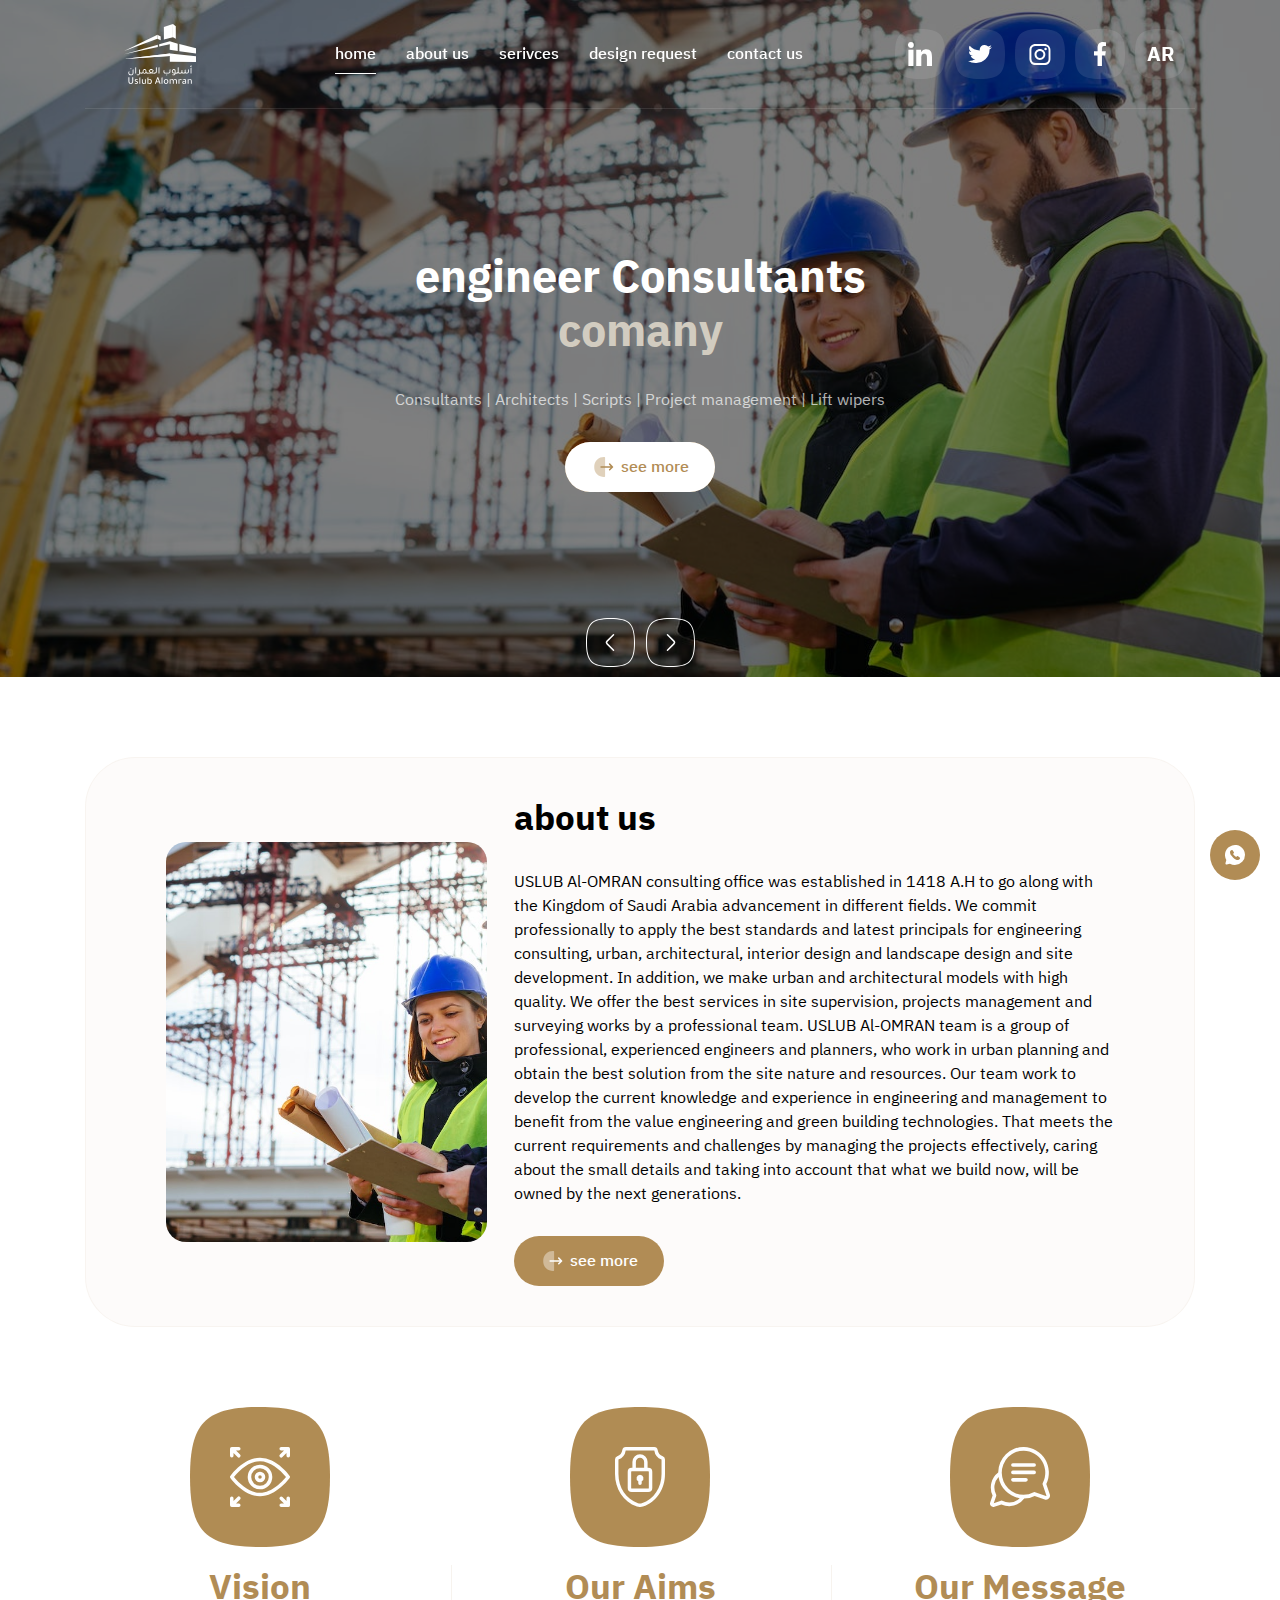
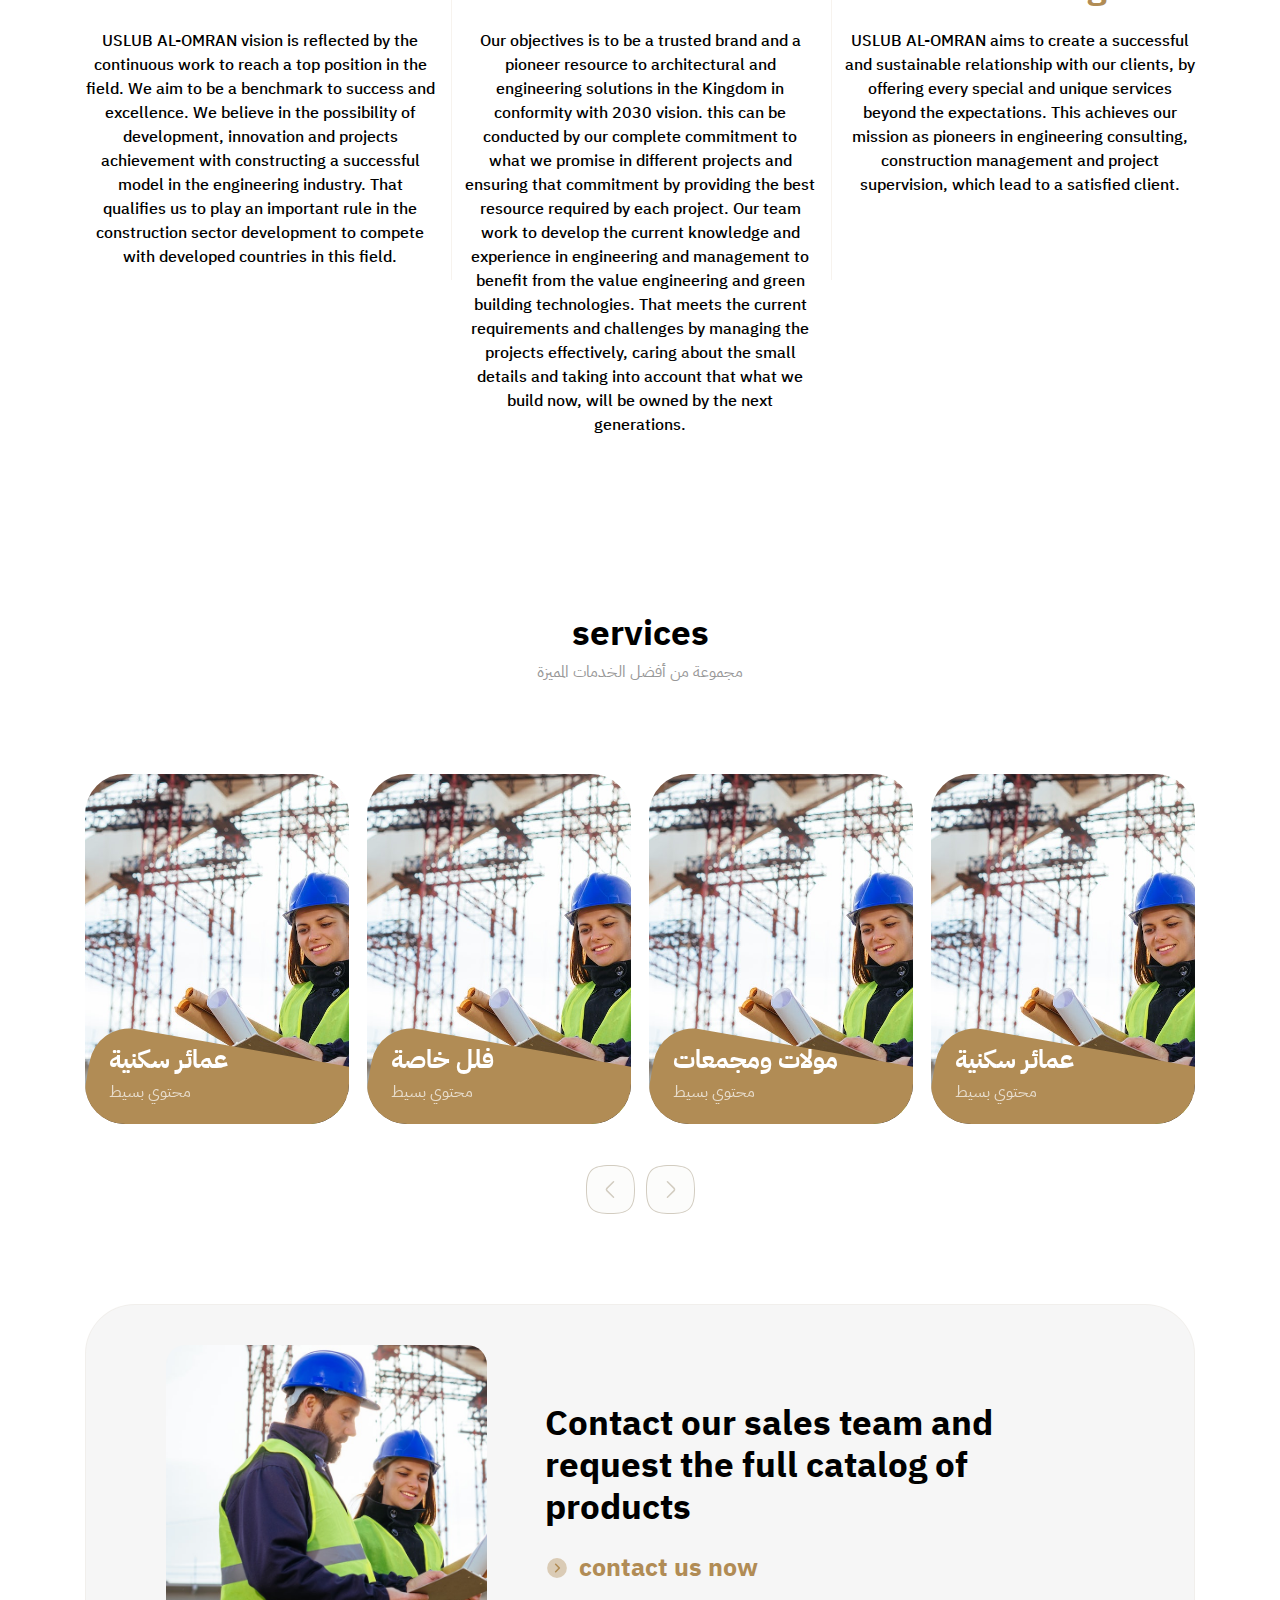
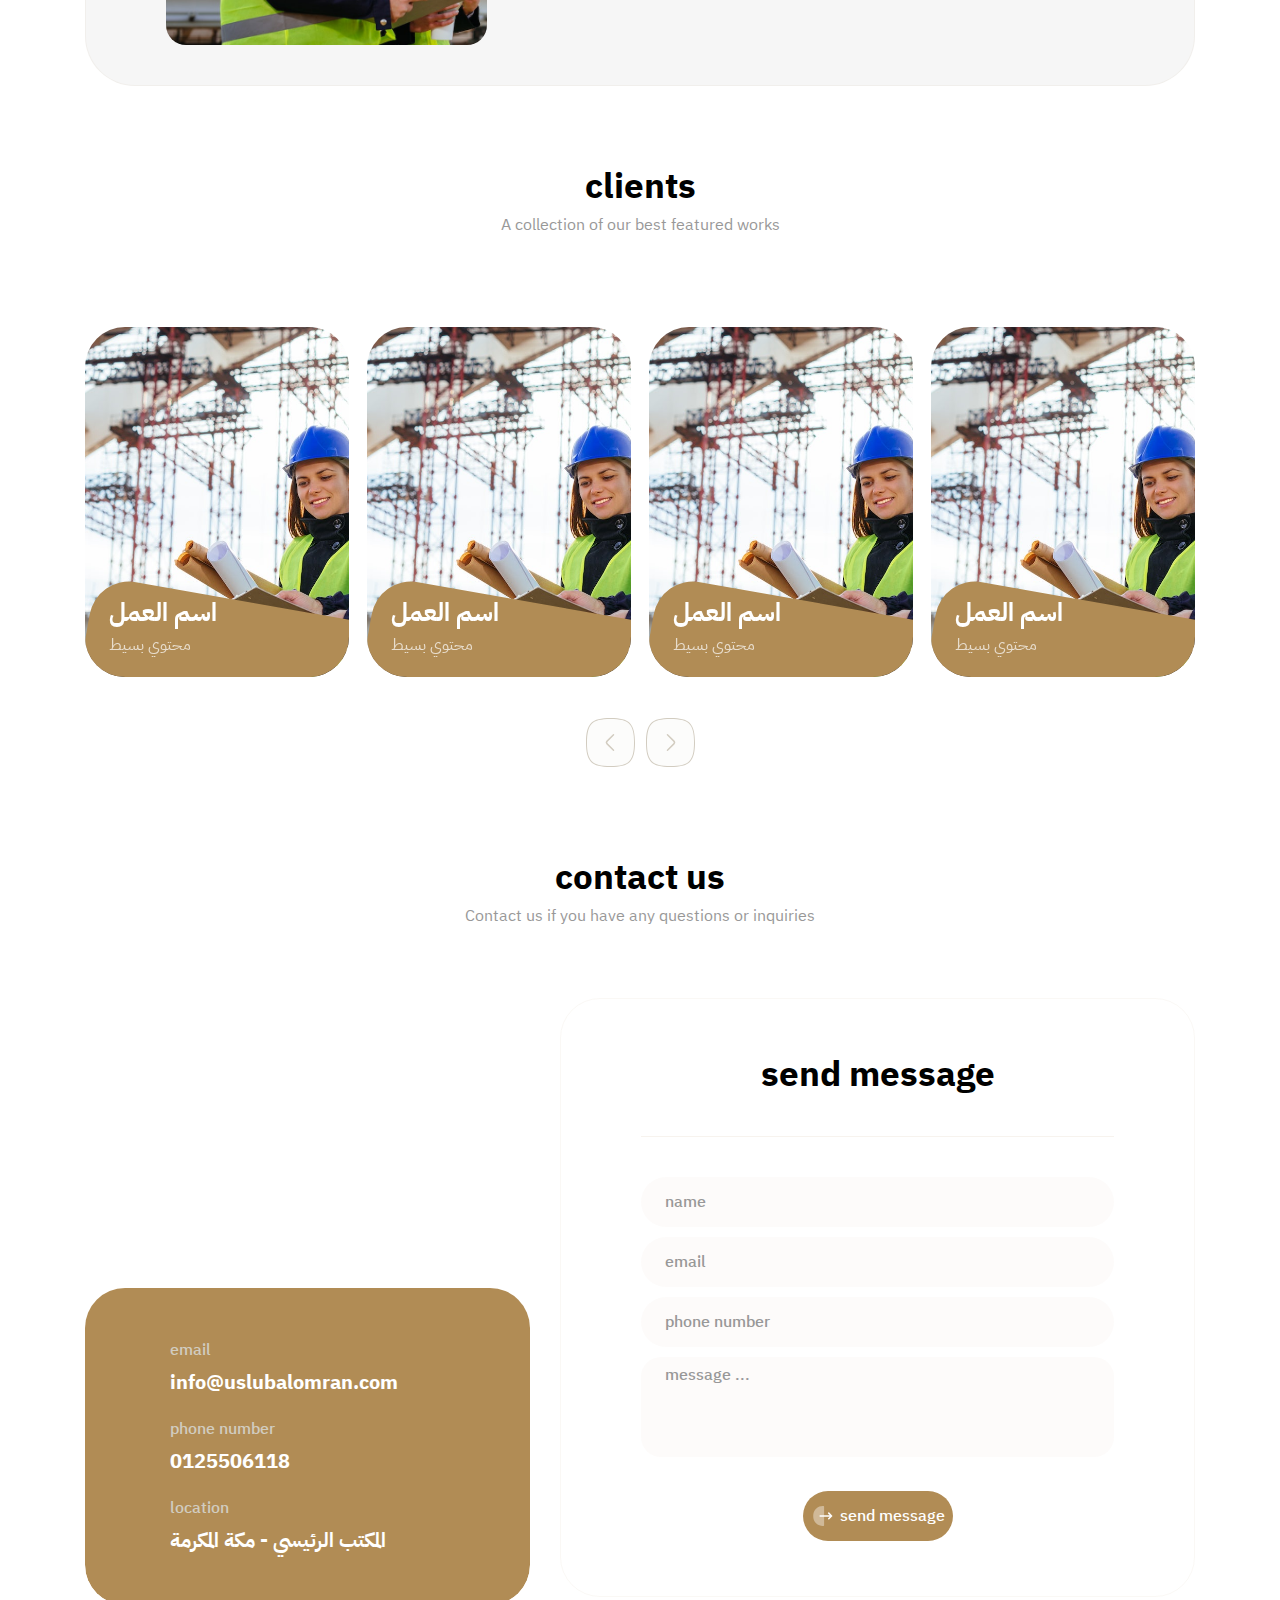
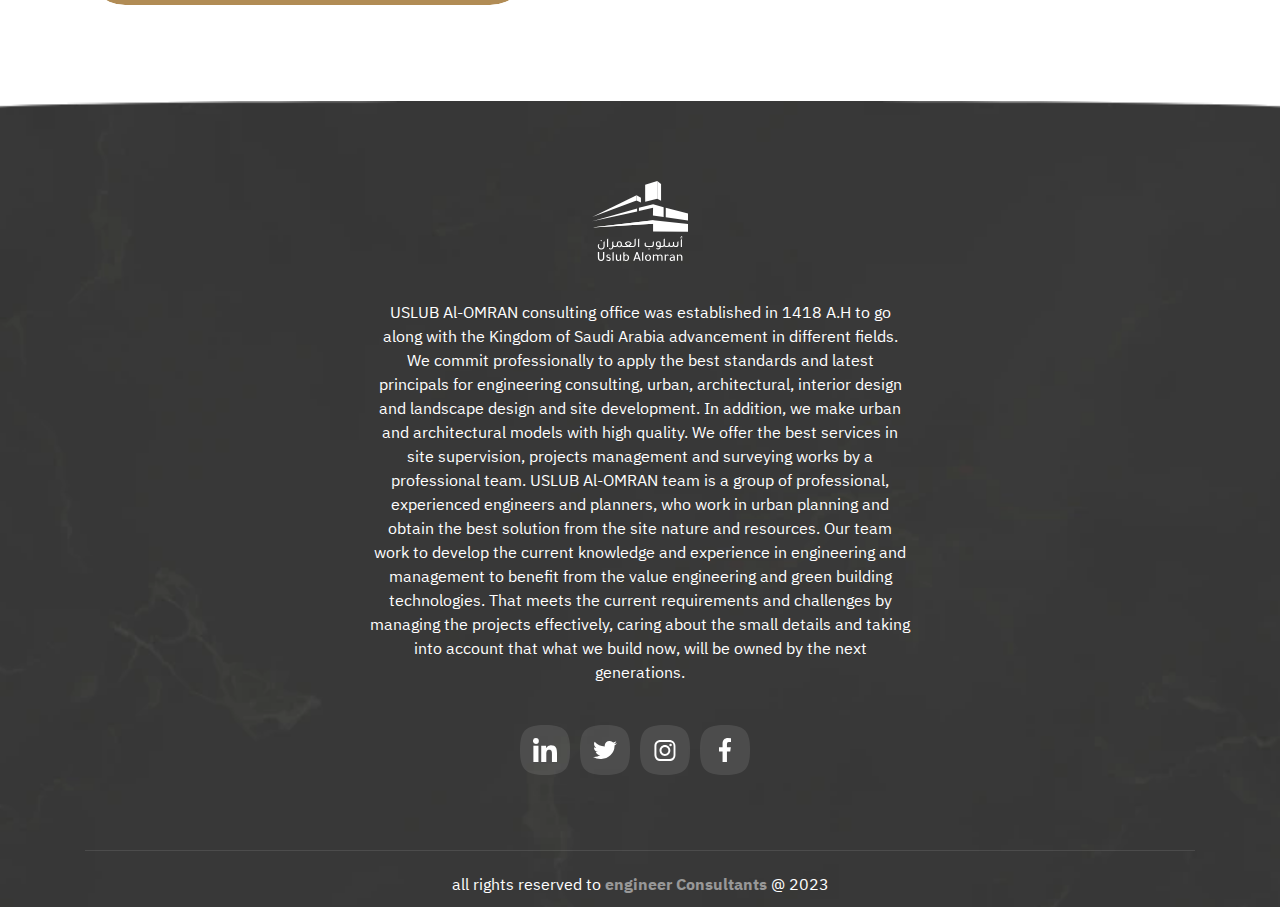
==== en/index.html @ 3222dd9c "end english lang" ====
<!DOCTYPE html>
<html dir="ltr">
  <head>
    <meta charset="utf-8" />
    <meta name="description" content="...." />
    <meta name="author" content="misara adel" />
    <meta name="viewport" content="width=device-width, initial-scale=1, shrink-to-fit=no" />
    <title>
      engineer Consultants company
    </title>
    <link rel="shortcut icon" href="../assets/images/icon.svg" type="image/x-icon"/>
    <link rel="stylesheet" href="../assets/css/lib/animate.css" />
    <link rel="stylesheet" href="../assets/css/lib/bootstrap.css" />
    <!-- <link rel="stylesheet" href="../assets/css/lib/bootstrap-rtl.min.css" /> -->
    <link rel="stylesheet" href="../assets/css/lib/swiper-bundle.min.css" />
    <link rel="stylesheet" href="../assets/css/style.css" />
    <link rel="stylesheet" href="../assets/css/font_ar.css" />
    <!-- <link rel="stylesheet" href="../assets/css/font_en.css" /> -->
  </head>
  <body>
    <nav class="navbar">
      <div class="container">
        <div class="content">
          <div class="hamburger">
            <span class="line"></span>
            <span class="line"></span>
            <span class="line"></span>
          </div>
          
          <a href="#" class="brand-name">
            <img src="../assets/images/logo.svg" loading="lazy" alt="" />
          </a>

          <div class="nav-contain">
            <ul class="navbar-nav">
              <li class="nav-item">
                <a href="index.html" class="nav-link active">
                  home
                </a>
              </li>
  
              <li class="nav-item">
                <a href="about-us.html" class="nav-link">
                  about us
                </a>
              </li>
  
              <li class="nav-item">
                <a href="services.html" class="nav-link">
                  serivces 
                </a>
              </li>
  
              <li class="nav-item">
                <a href="design-request.html" class="nav-link">
                  design request
                </a>
              </li>
  
              <li class="nav-item">
                <a href="contact-us.html" class="nav-link">
                  contact us
                </a>
              </li>
            </ul>
  
            <ul class="socail-media">
              <li>
                <a href="#" class="icon">
                  <img src="../assets/images/icons/linked.svg" loading="lazy" alt="" />
                </a>
              </li>
  
              <li>
                <a href="#" class="icon">
                  <img src="../assets/images/icons/twitter.svg" loading="lazy" alt="" />
                </a>
              </li>
  
              <li>
                <a href="#" class="icon">
                  <img src="../assets/images/icons/insta.svg" loading="lazy" alt="" />
                </a>
              </li>
  
              <li>
                <a href="#" class="icon">
                  <img src="../assets/images/icons/facebook.svg" loading="lazy" alt="" />
                </a>
              </li>
  
              <li>
                <a href="../index.html" class="icon">
                  <span>
                    AR
                  </span>
                </a>
              </li>
            </ul>
          </div>
        </div>
      </div>
    </nav>

    <main>
      <header>
        <div class="swiper swiper-header">
          <div class="swiper-wrapper">
            <div class="swiper-slide" style="background-image: url('../assets/images/about_us.jpeg');">
              <div class="row">
                <div class="col-lg-6 col-12 mx-auto">
                  <div class="contain">
                     <h1>
                      engineer Consultants
                      <span>
                        comany 
                      </span>
                    </h1>
  
                    <p>
                     Consultants | Architects | Scripts | Project management | Lift wipers
                    </p>
  
                    <a href="#" class="custom-btn light-color">
                      <img src="../assets/images/icons/left_arrow.svg" loading="lazy" alt="" />
  
                      <span>
                        see more
                      </span>
                    </a>
                  </div>
                </div>
              </div>
            </div>

            <div class="swiper-slide" style="background-image: url('../assets/images/about_us.jpeg');">
              <div class="row">
                <div class="col-lg-6 col-12 mx-auto">
                  <div class="contain">
                     <h1>
                      engineer Consultants
                      <span>
                        comany 
                      </span>
                    </h1>
  
                    <p>
                     Consultants | Architects | Scripts | Project management | Lift wipers
                    </p>
  
                    <a href="#" class="custom-btn light-color">
                      <img src="../assets/images/icons/left_arrow.svg" loading="lazy" alt="" />
  
                      <span>
                        see more
                      </span>
                    </a>
                  </div>
                </div>
              </div>
            </div>

            <div class="swiper-slide" style="background-image: url('../assets/images/about_us.jpeg');">
              <div class="row">
                <div class="col-lg-6 col-12 mx-auto">
                  <div class="contain">
                     <h1>
                      engineer Consultants
                      <span>
                        comany 
                      </span>
                    </h1>
  
                    <p>
                     Consultants | Architects | Scripts | Project management | Lift wipers
                    </p>
  
                    <a href="#" class="custom-btn light-color">
                      <img src="../assets/images/icons/left_arrow.svg" loading="lazy" alt="" />
  
                      <span>
                        see more
                      </span>
                    </a>
                  </div>
                </div>
              </div>
            </div>
          </div>

          <div class="swiper-button-next"></div>
          <div class="swiper-button-prev"></div>
        </div>
      </header>

      <section class="about-us general-section">
        <div class="container">
          <div class="contain">
            <div class="image-content">
              <img src="../assets/images/about_us.jpeg" loading="lazy" alt="" />
            </div>

            <div class="data">
              <h1>
                about us 
              </h1>

              <p>USLUB Al-OMRAN consulting office was established in 1418 A.H to go along with the Kingdom of Saudi Arabia advancement in different fields. We commit professionally to apply the best standards and latest principals for engineering consulting, urban, architectural, interior design and landscape design and site development. In addition, we make urban and architectural models with high quality. We offer the best services in site supervision, projects management and surveying works by a professional team. USLUB Al-OMRAN team is a group of professional, experienced engineers and planners, who work in urban planning and obtain the best solution from the site nature and resources. Our team work to develop the current knowledge and experience in engineering and management to benefit from the value engineering and green building technologies. That meets the current requirements and challenges by managing the projects effectively, caring about the small details and taking into account that what we build now, will be owned by the next generations.
              </p>

              <a href="#" class="custom-btn primary-color">
                <img src="../assets/images/icons/left_arrow.svg" loading="lazy" alt="" />

                <span>
                  see more
                </span>
              </a>
            </div>
          </div>
        </div>
      </section>

      <section class="features general-section padding-section">
        <div class="container">
          <div class="row">
            <div class="col-lg-4 col-12 mb-3 features-box">
              <div class="box">
                <div class="image-content">
                  <img src="../assets/images/features/feature_1.svg" loading="lazy" alt="" />
                </div>

                <div class="contain">
                  <h1>
                    Vision
                  </h1>

                  <p>
                    USLUB AL-OMRAN vision is reflected by the continuous work to reach a top position in the field. We aim to be a benchmark to success and excellence. We believe in the possibility of development, innovation and projects achievement with constructing a successful model in the engineering industry. That qualifies us to play an important rule in the construction sector development to compete with developed countries in this field.
                  </p>
                </div>
              </div>
            </div>

            <div class="col-lg-4 col-12 mb-3 features-box">
              <div class="box">
                <div class="image-content">
                  <img src="../assets/images/features/feature_2.svg" loading="lazy" alt="" />
                </div>

                <div class="contain">
                  <h1>
                    Our Aims
                  </h1>

                  <p>
                    Our objectives is to be a trusted brand and a pioneer resource to architectural and engineering solutions in the Kingdom in conformity with 2030 vision. this can be conducted by our complete commitment to what we promise in different projects and ensuring that commitment by providing the best resource required by each project. Our team work to develop the current knowledge and experience in engineering and management to benefit from the value engineering and green building technologies. That meets the current requirements and challenges by managing the projects effectively, caring about the small details and taking into account that what we build now, will be owned by the next generations.
                  </p>
                </div>
              </div>
            </div>

            <div class="col-lg-4 col-12 mb-3 features-box">
              <div class="box">
                <div class="image-content">
                  <img src="../assets/images/features/feature_3.svg" loading="lazy" alt="" />
                </div>

                <div class="contain">
                  <h1>
                    Our Message
                  </h1>

                  <p>
                    USLUB AL-OMRAN aims to create a successful and sustainable relationship with our clients, by offering every special and unique services beyond the expectations. This achieves our mission as pioneers in engineering consulting, construction management and project supervision, which lead to a satisfied client.
                  </p>
                </div>
              </div>
            </div>
          </div>
        </div>
      </section>

      <section class="product general-section">
        <div class="container">
          <div class="heading">
            <h1>
              services
            </h1>

            <p>
              مجموعة من أفضل الخدمات المميزة
            </p>
          </div>

          <div class="product-contain">
            <div class="swiper swiper-product">
              <div class="swiper-wrapper">
                <div class="swiper-slide">
                  <div class="product-box">
                    <img src="../assets/images/about_us.jpeg" loading="lazy" alt="" />

                    <div class="contain">
                      <h2>
                        عمائر سكنية
                      </h2>

                      <p>
                        محتوي بسيط
                      </p>
                    </div>

                    <div class="data-apear">
                      <h2 class="title">
                        عمائر سكنية وفندقية
                      </h2>

                      <p> Lorem ipsum dolor sit amet consectetur, adipisicing elit. Necessitatibus possimus minima nam enim ut optio, rerum, rem, doloribus tempora distinctio reiciendis? Possimus id at eum est perferendis molestias, quidem assumenda?ف
                      </p>

                      <a href="#" class="see-more">
                        <img src="../assets/images/icons/right_arrow_wihte.svg" loading="lazy" alt="" />

                        <span>
                          see more
                        </span>
                      </a>
                    </div>
                  </div>
                </div>

                <div class="swiper-slide">
                  <div class="product-box">
                    <img src="../assets/images/about_us.jpeg" loading="lazy" alt="" />

                    <div class="contain">
                      <h2>
                        فلل خاصة
                      </h2>

                      <p>
                        محتوي بسيط
                      </p>
                    </div>

                    <div class="data-apear">
                      <h2 class="title">
                        فلل خاصة
                      </h2>

                      <p> Lorem ipsum dolor sit amet consectetur, adipisicing elit. Necessitatibus possimus minima nam enim ut optio, rerum, rem, doloribus tempora distinctio reiciendis? Possimus id at eum est perferendis molestias, quidem assumenda?ف
                      </p>

                      <a href="#" class="see-more">
                        <img src="../assets/images/icons/right_arrow_wihte.svg" loading="lazy" alt="" />

                        <span>
                          see more
                        </span>
                      </a>
                    </div>
                  </div>
                </div>

                <div class="swiper-slide">
                  <div class="product-box">
                    <img src="../assets/images/about_us.jpeg" loading="lazy" alt="" />

                    <div class="contain">
                      <h2>
                        مولات ومجمعات
                      </h2>

                      <p>
                        محتوي بسيط
                      </p>
                    </div>

                    <div class="data-apear">
                      <h2 class="title">
                        مولات ومجمعات تجارية ورياضية
                      </h2>

                      <p> Lorem ipsum dolor sit amet consectetur, adipisicing elit. Necessitatibus possimus minima nam enim ut optio, rerum, rem, doloribus tempora distinctio reiciendis? Possimus id at eum est perferendis molestias, quidem assumenda?ف
                      </p>

                      <a href="#" class="see-more">
                        <img src="../assets/images/icons/right_arrow_wihte.svg" loading="lazy" alt="" />

                        <span>
                          see more
                        </span>
                      </a>
                    </div>
                  </div>
                </div>

                <div class="swiper-slide">
                  <div class="product-box">
                    <img src="../assets/images/about_us.jpeg" loading="lazy" alt="" />

                    <div class="contain">
                      <h2>
                        عمائر سكنية
                      </h2>

                      <p>
                        محتوي بسيط
                      </p>
                    </div>

                    <div class="data-apear">
                      <h2 class="title">
                        عمائر سكنية وفندقية
                      </h2>

                      <p> Lorem ipsum dolor sit amet consectetur, adipisicing elit. Necessitatibus possimus minima nam enim ut optio, rerum, rem, doloribus tempora distinctio reiciendis? Possimus id at eum est perferendis molestias, quidem assumenda?ف
                      </p>

                      <a href="#" class="see-more">
                        <img src="../assets/images/icons/right_arrow_wihte.svg" loading="lazy" alt="" />

                        <span>
                          see more
                        </span>
                      </a>
                    </div>
                  </div>
                </div>

                <div class="swiper-slide">
                  <div class="product-box">
                    <img src="../assets/images/about_us.jpeg" loading="lazy" alt="" />

                    <div class="contain">
                      <h2>
                        فلل خاصة
                      </h2>

                      <p>
                        محتوي بسيط
                      </p>
                    </div>

                    <div class="data-apear">
                      <h2 class="title">
                        فلل خاصة
                      </h2>

                      <p> Lorem ipsum dolor sit amet consectetur, adipisicing elit. Necessitatibus possimus minima nam enim ut optio, rerum, rem, doloribus tempora distinctio reiciendis? Possimus id at eum est perferendis molestias, quidem assumenda?ف
                      </p>

                      <a href="#" class="see-more">
                        <img src="../assets/images/icons/right_arrow_wihte.svg" loading="lazy" alt="" />

                        <span>
                          see more
                        </span>
                      </a>
                    </div>
                  </div>
                </div>

                <div class="swiper-slide">
                  <div class="product-box">
                    <img src="../assets/images/about_us.jpeg" loading="lazy" alt="" />

                    <div class="contain">
                      <h2>
                        مولات ومجمعات
                      </h2>

                      <p>
                        محتوي بسيط
                      </p>
                    </div>

                    <div class="data-apear">
                      <h2 class="title">
                        مولات ومجمعات تجارية ورياضية
                      </h2>

                      <p> Lorem ipsum dolor sit amet consectetur, adipisicing elit. Necessitatibus possimus minima nam enim ut optio, rerum, rem, doloribus tempora distinctio reiciendis? Possimus id at eum est perferendis molestias, quidem assumenda?ف
                      </p>

                      <a href="#" class="see-more">
                        <img src="../assets/images/icons/right_arrow_wihte.svg" loading="lazy" alt="" />

                        <span>
                          see more
                        </span>
                      </a>
                    </div>
                  </div>
                </div>
              </div>
  
              <div class="swiper-button-next"></div>
              <div class="swiper-button-prev"></div>
            </div>
          </div>
        </div>
      </section>

      <section class="about-us general-section">
        <div class="container">
          <div class="contain contact-now">
            <div class="image-content">
              <img src="../assets/images/about_us.jpeg" loading="lazy" alt="" />
            </div>

            <div class="data">
              <div class="data-contain">
                <h1>
                  Contact our sales team and request the full catalog of products                
                </h1>
  
                <a href="contact-us.html" class="show-more">
                  <img src="../assets/images/icons/arrow_left_circle.svg" loading="lazy" alt="" />
  
                  <span>
                    contact us now
                  </span>
                </a>
              </div>
            </div>
          </div>
        </div>
      </section>

      <section class="product padding-section general-section">
        <div class="container">
          <div class="heading">
            <h1>
             clients
            </h1>

            <p>
              A collection of our best featured works
            </p>
          </div>

          <div class="product-contain">
            <div class="swiper swiper-product">
              <div class="swiper-wrapper">
                <div class="swiper-slide">
                  <div class="product-box">
                    <img src="../assets/images/about_us.jpeg" loading="lazy" alt="" />

                    <div class="contain">
                      <h2>
                        اسم العمل 
                      </h2>

                      <p>
                        محتوي بسيط
                      </p>
                    </div>

                    <div class="data-apear">
                      <h2 class="title">
                        اسم العمل 
                      </h2>

                      <p> 
                        Lorem ipsum dolor sit amet consectetur, adipisicing elit. Necessitatibus possimus minima nam enim ut optio, rerum, rem, doloribus tempora distinctio reiciendis? Possimus id at eum est perferendis molestias, quidem assumenda?ف
                      </p>

                      <a href="#" class="see-more">
                        <img src="../assets/images/icons/right_arrow_wihte.svg" loading="lazy" alt="" />

                        <span>
                          see more
                        </span>
                      </a>
                    </div>
                  </div>
                </div>

                <div class="swiper-slide">
                  <div class="product-box">
                    <img src="../assets/images/about_us.jpeg" loading="lazy" alt="" />

                    <div class="contain">
                      <h2>
                        اسم العمل 
                      </h2>

                      <p>
                        محتوي بسيط
                      </p>
                    </div>

                    <div class="data-apear">
                      <h2 class="title">
                        اسم العمل 
                      </h2>

                      <p> Lorem ipsum dolor sit amet consectetur, adipisicing elit. Necessitatibus possimus minima nam enim ut optio, rerum, rem, doloribus tempora distinctio reiciendis? Possimus id at eum est perferendis molestias, quidem assumenda?ف
                      </p>

                      <a href="#" class="see-more">
                        <img src="../assets/images/icons/right_arrow_wihte.svg" loading="lazy" alt="" />

                        <span>
                          see more
                        </span>
                      </a>
                    </div>
                  </div>
                </div>

                <div class="swiper-slide">
                  <div class="product-box">
                    <img src="../assets/images/about_us.jpeg" loading="lazy" alt="" />

                    <div class="contain">
                      <h2>
                        اسم العمل 
                      </h2>

                      <p>
                        محتوي بسيط
                      </p>
                    </div>

                    <div class="data-apear">
                      <h2 class="title">
                        اسم العمل 
                      </h2>

                      <p> Lorem ipsum dolor sit amet consectetur, adipisicing elit. Necessitatibus possimus minima nam enim ut optio, rerum, rem, doloribus tempora distinctio reiciendis? Possimus id at eum est perferendis molestias, quidem assumenda?ف
                      </p>

                      <a href="#" class="see-more">
                        <img src="../assets/images/icons/right_arrow_wihte.svg" loading="lazy" alt="" />

                        <span>
                          see more
                        </span>
                      </a>
                    </div>
                  </div>
                </div>

                <div class="swiper-slide">
                  <div class="product-box">
                    <img src="../assets/images/about_us.jpeg" loading="lazy" alt="" />

                    <div class="contain">
                      <h2>
                        اسم العمل 
                      </h2>

                      <p>
                        محتوي بسيط
                      </p>
                    </div>

                    <div class="data-apear">
                      <h2 class="title">
                        اسم العمل 
                      </h2>

                      <p> Lorem ipsum dolor sit amet consectetur, adipisicing elit. Necessitatibus possimus minima nam enim ut optio, rerum, rem, doloribus tempora distinctio reiciendis? Possimus id at eum est perferendis molestias, quidem assumenda?ف
                      </p>

                      <a href="#" class="see-more">
                        <img src="../assets/images/icons/right_arrow_wihte.svg" loading="lazy" alt="" />

                        <span>
                          see more
                        </span>
                      </a>
                    </div>
                  </div>
                </div>

                <div class="swiper-slide">
                  <div class="product-box">
                    <img src="../assets/images/about_us.jpeg" loading="lazy" alt="" />

                    <div class="contain">
                      <h2>
                        اسم العمل 
                      </h2>

                      <p>
                        محتوي بسيط
                      </p>
                    </div>

                    <div class="data-apear">
                      <h2 class="title">
                        اسم العمل 
                      </h2>

                      <p> Lorem ipsum dolor sit amet consectetur, adipisicing elit. Necessitatibus possimus minima nam enim ut optio, rerum, rem, doloribus tempora distinctio reiciendis? Possimus id at eum est perferendis molestias, quidem assumenda?ف
                      </p>

                      <a href="#" class="see-more">
                        <img src="../assets/images/icons/right_arrow_wihte.svg" loading="lazy" alt="" />

                        <span>
                          see more
                        </span>
                      </a>
                    </div>
                  </div>
                </div>

                <div class="swiper-slide">
                  <div class="product-box">
                    <img src="../assets/images/about_us.jpeg" loading="lazy" alt="" />

                    <div class="contain">
                      <h2>
                        اسم العمل 
                      </h2>

                      <p>
                        محتوي بسيط
                      </p>
                    </div>

                    <div class="data-apear">
                      <h2 class="title">
                        اسم العمل 
                      </h2>

                      <p> Lorem ipsum dolor sit amet consectetur, adipisicing elit. Necessitatibus possimus minima nam enim ut optio, rerum, rem, doloribus tempora distinctio reiciendis? Possimus id at eum est perferendis molestias, quidem assumenda?ف
                      </p>

                      <a href="#" class="see-more">
                        <img src="../assets/images/icons/right_arrow_wihte.svg" loading="lazy" alt="" />

                        <span>
                          see more
                        </span>
                      </a>
                    </div>
                  </div>
                </div>
              </div>
  
              <div class="swiper-button-next"></div>
              <div class="swiper-button-prev"></div>
            </div>
          </div>
        </div>
      </section>

      <section class="contact-us">
        <div class="container">
          <div class="heading">
            <h1>
              contact us
            </h1>

            <p>
              Contact us if you have any questions or inquiries
            </p>
          </div>

          <div class="row">
            <div class="col-lg-5 col-12 mb-3">
              <div class="map-contain">
                <iframe src="https://www.google.com/maps/embed?pb=!1m14!1m12!1m3!1d27333.597829422626!2d31.6309504!3d31.090278399999995!2m3!1f0!2f0!3f0!3m2!1i1024!2i768!4f13.1!5e0!3m2!1sen!2seg!4v1669752931651!5m2!1sen!2seg" style="border:0;" allowfullscreen="" loading="lazy" referrerpolicy="no-referrer-when-downgrade"></iframe>

                <ul class="contact-data">
                  <li>
                    <a href="mailto:info@uslubalomran.com" class="data-contain" target="_blank">
                      <img src="../assets/images/contact/sms.svg" loading="lazy" alt="" />
                      
                      <div class="data">
                        <p>
                         email 
                        </p>

                        <span class="item">
                          info@uslubalomran.com
                        </span>
                      </div>
                    </a>
                  </li>

                  <li>
                    <div class="data-contain">
                      <img src="../assets/images/contact/phone.svg" loading="lazy" alt="" />
                      
                      <div class="data">
                        <p>
                         phone number
                        </p>

                        <a class="item" href="tel:0125506118" target="_blank">
                          0125506118
                        </a>
                      </div>
                    </div>
                  </li>

                  <li>
                    <a href="https://goo.gl/maps/FfLgVktSoB1WnQFBA" class="data-contain" target="_blank">
                      <img src="../assets/images/contact/location.svg" loading="lazy" alt="" />
                      
                      <div class="data">
                        <p>
                          location
                        </p>

                        <span class="item">
                          المكتب الرئيسي - مكة المكرمة
                        </span>
                      </div>
                    </a>
                  </li>
                </ul>
              </div>
            </div>

            <div class="col-lg-7 col-12">
              <div class="contact-form">
                <h2>
                  send message
                </h2>
                
                <form action="" class="from-contain">
                  <div class="form-group">
                    <input type="text" class="form-control" placeholder="name" name="" value="" />
                  </div>
  
                  <div class="form-group">
                    <input type="text" class="form-control" placeholder="email" name="" value="" />
                  </div>
  
                  <div class="form-group">
                    <input type="text" class="form-control" placeholder="phone number" name="" value="" />
                  </div>
  
                  <div class="form-group text-area">
                    <textarea name="" class="form-control" placeholder="message ..." id="" cols="30" rows="10"></textarea>
                  </div>

                  <button type="submit" class="custom-btn primary-color">
                    <img src="../assets/images/icons/left_arrow.svg" loading="lazy" alt="" />
                    
                    <span>
                      send message
                    </span>
                  </button>
                </form>
              </div>
            </div>
          </div>
        </div>
      </section>
    </main>

    <footer>
      <div class="container">
        <div class="row">
          <div class="col-lg-6 col-12 mx-auto">
            <div class="contain">
              <a href="#" class="brand-name">
                <img src="../assets/images/logo.svg" loading="lazy" alt="" />
              </a>

              <p>USLUB Al-OMRAN consulting office was established in 1418 A.H to go along with the Kingdom of Saudi Arabia advancement in different fields. We commit professionally to apply the best standards and latest principals for engineering consulting, urban, architectural, interior design and landscape design and site development. In addition, we make urban and architectural models with high quality. We offer the best services in site supervision, projects management and surveying works by a professional team. USLUB Al-OMRAN team is a group of professional, experienced engineers and planners, who work in urban planning and obtain the best solution from the site nature and resources. Our team work to develop the current knowledge and experience in engineering and management to benefit from the value engineering and green building technologies. That meets the current requirements and challenges by managing the projects effectively, caring about the small details and taking into account that what we build now, will be owned by the next generations.
              </p>

              <ul class="socail-media">
                <li>
                  <a href="#" class="icon">
                    <img src="../assets/images/icons/linked.svg" loading="lazy" alt="" />
                  </a>
                </li>
    
                <li>
                  <a href="#" class="icon">
                    <img src="../assets/images/icons/twitter.svg" loading="lazy" alt="" />
                  </a>
                </li>
    
                <li>
                  <a href="#" class="icon">
                    <img src="../assets/images/icons/insta.svg" loading="lazy" alt="" />
                  </a>
                </li>
    
                <li>
                  <a href="#" class="icon">
                    <img src="../assets/images/icons/facebook.svg" loading="lazy" alt="" />
                  </a>
                </li>
              </ul>
            </div>
          </div>
        </div>

        <div class="coprights">
          <p>
            all rights reserved to 
            <span>
              engineer Consultants
            </span>
            @ 2023
          </p>
        </div>
      </div>
    </footer>
    
    <a href="#" class="fixed-icon">
      <img src="../assets/images/icons/whatsapp.svg" loading="lazy" alt="" />
    </a>
    
    <script src="../assets/js/lib/jquery4.js"></script>
    <script src="../assets/js/lib/popper.js"></script>
    <script src="../assets/js/lib/bootstrap.js"></script>
    <script src="../assets/js/lib/swiper-bundle.min.js"></script>
    <script src="../assets/js/main.js"></script>
  </body>
</html>
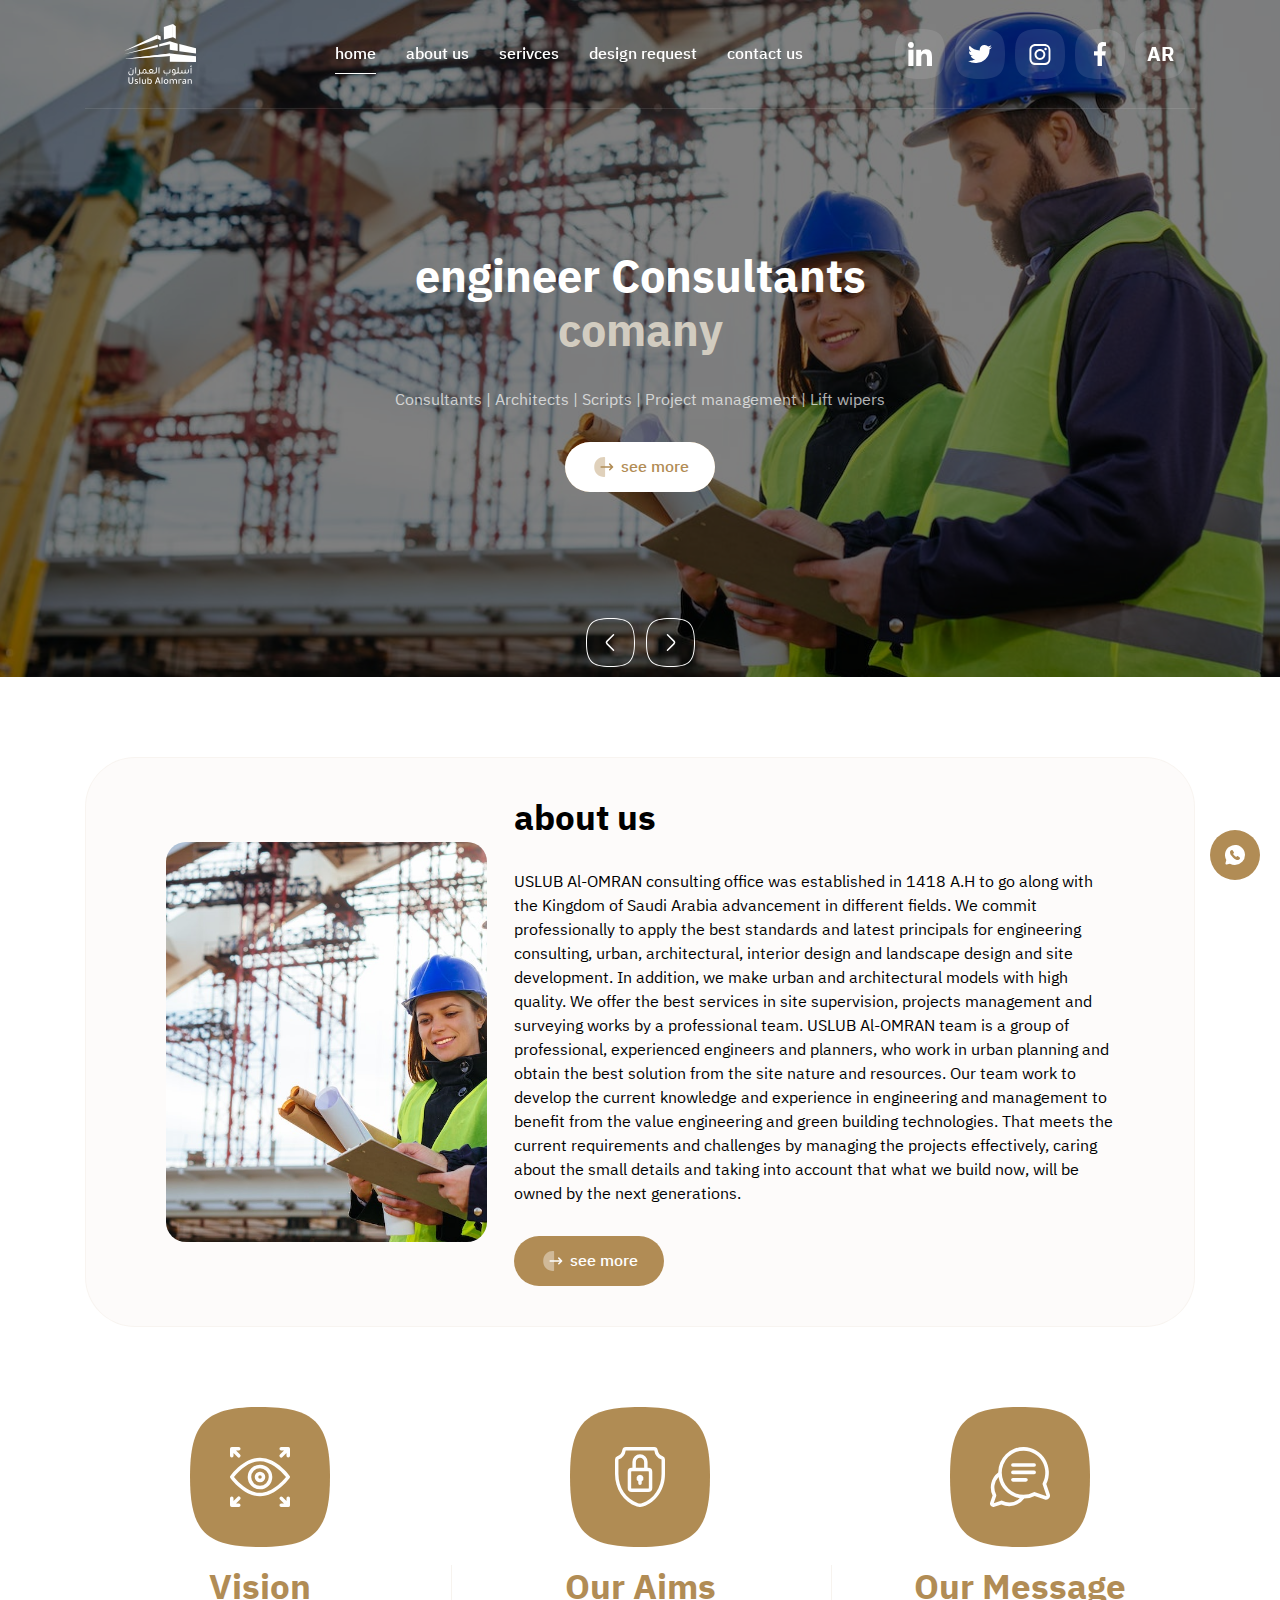
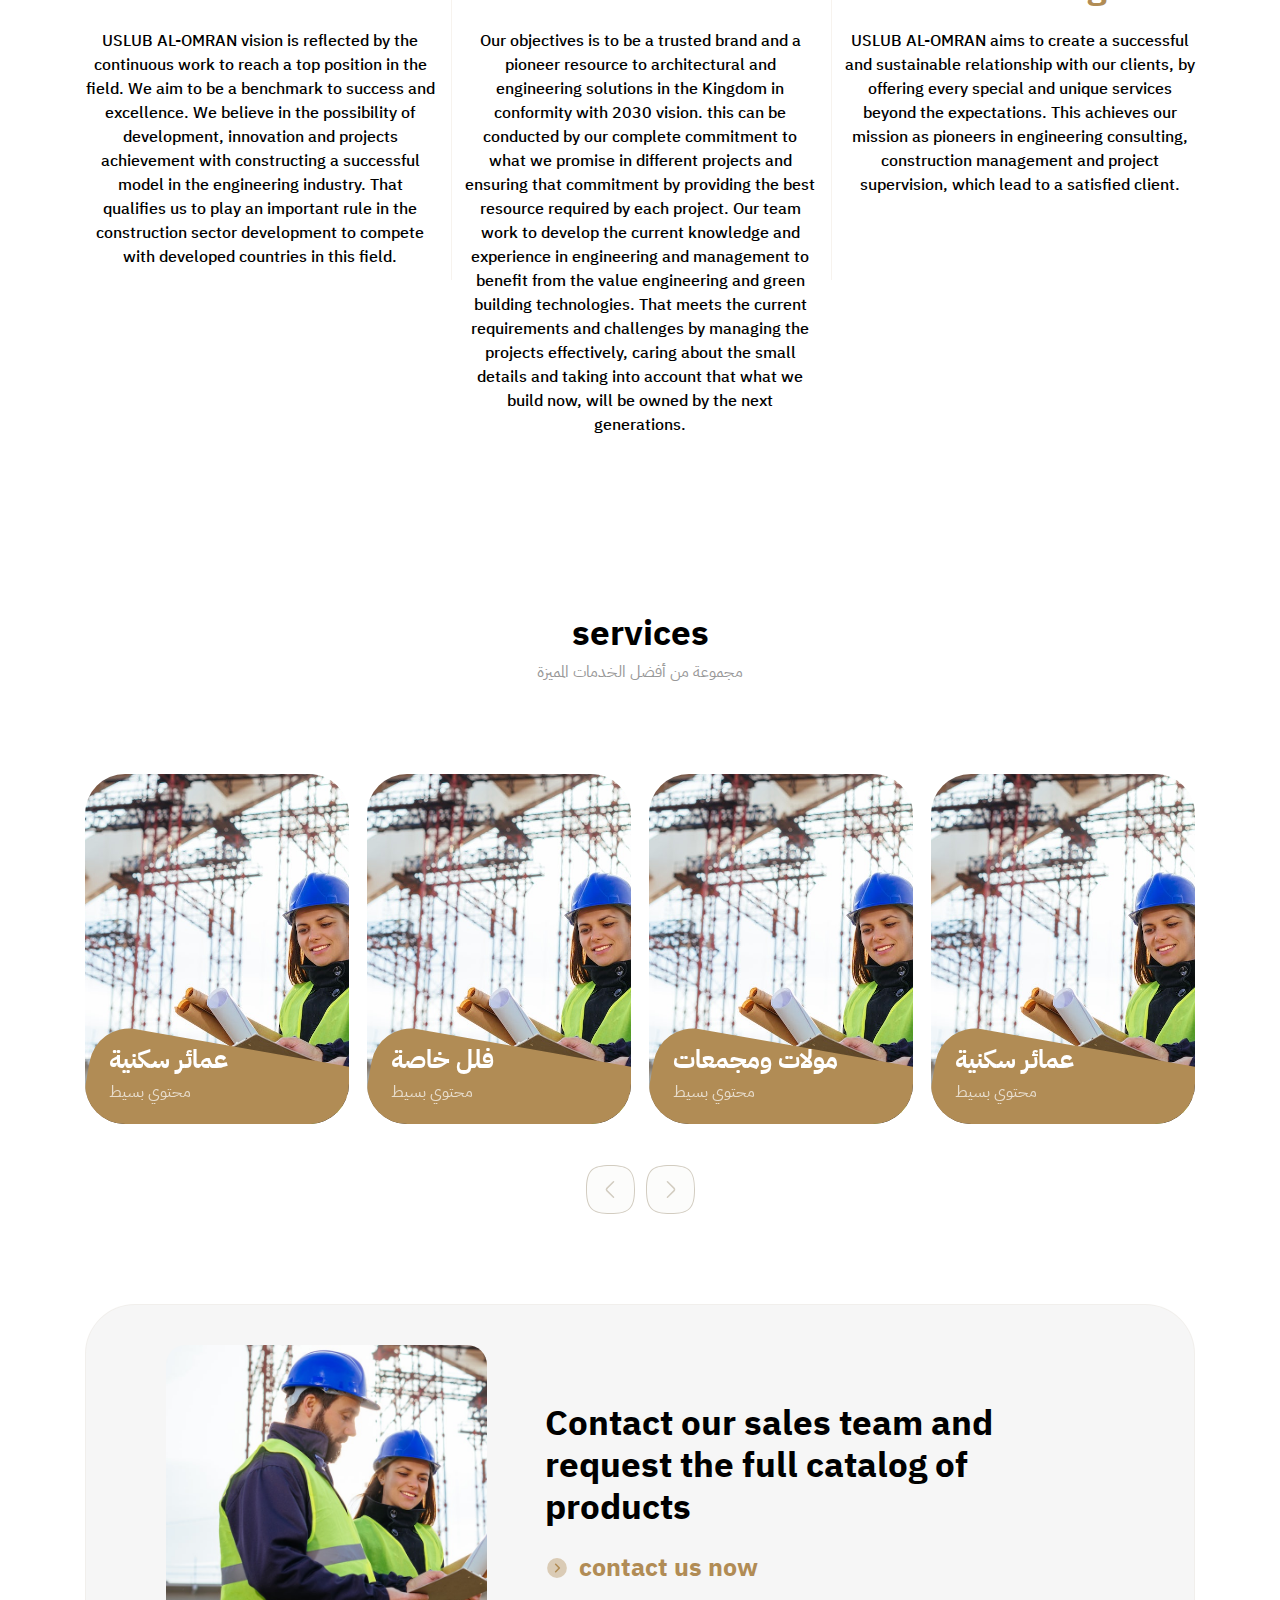
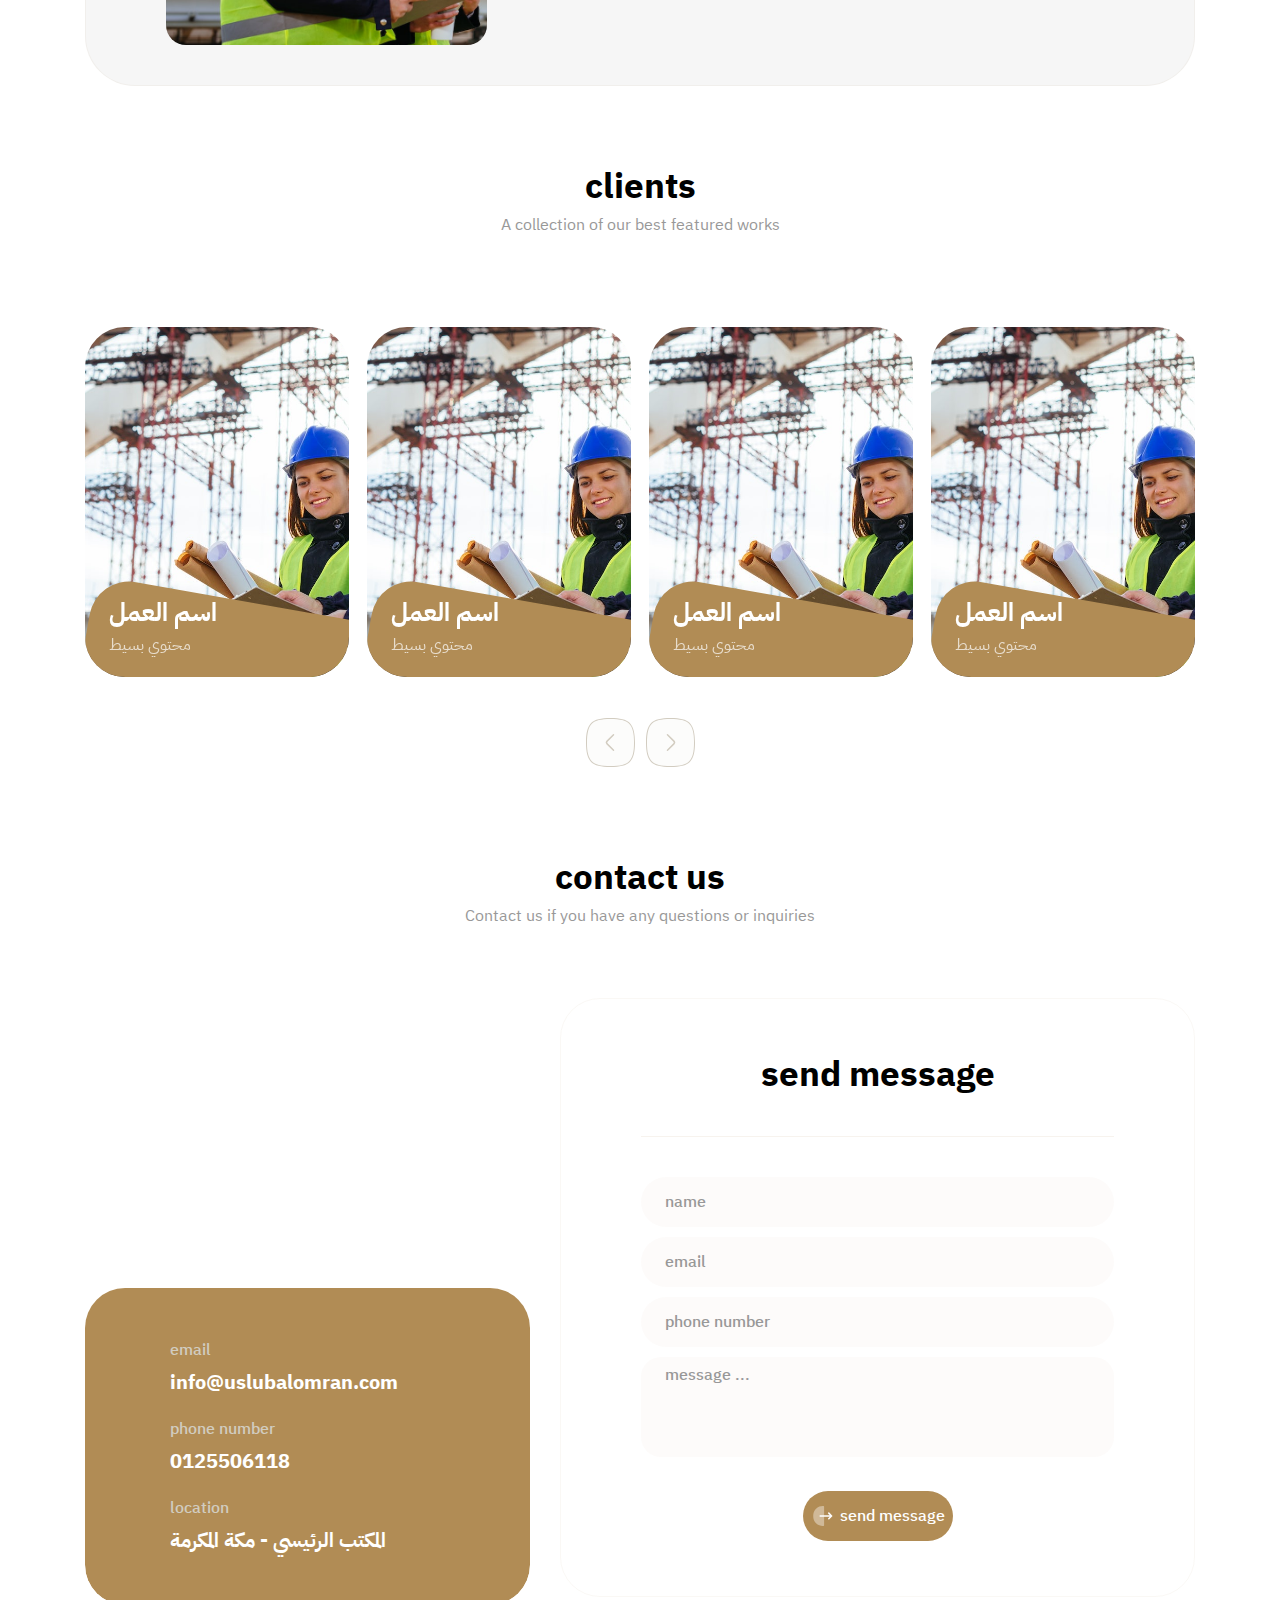
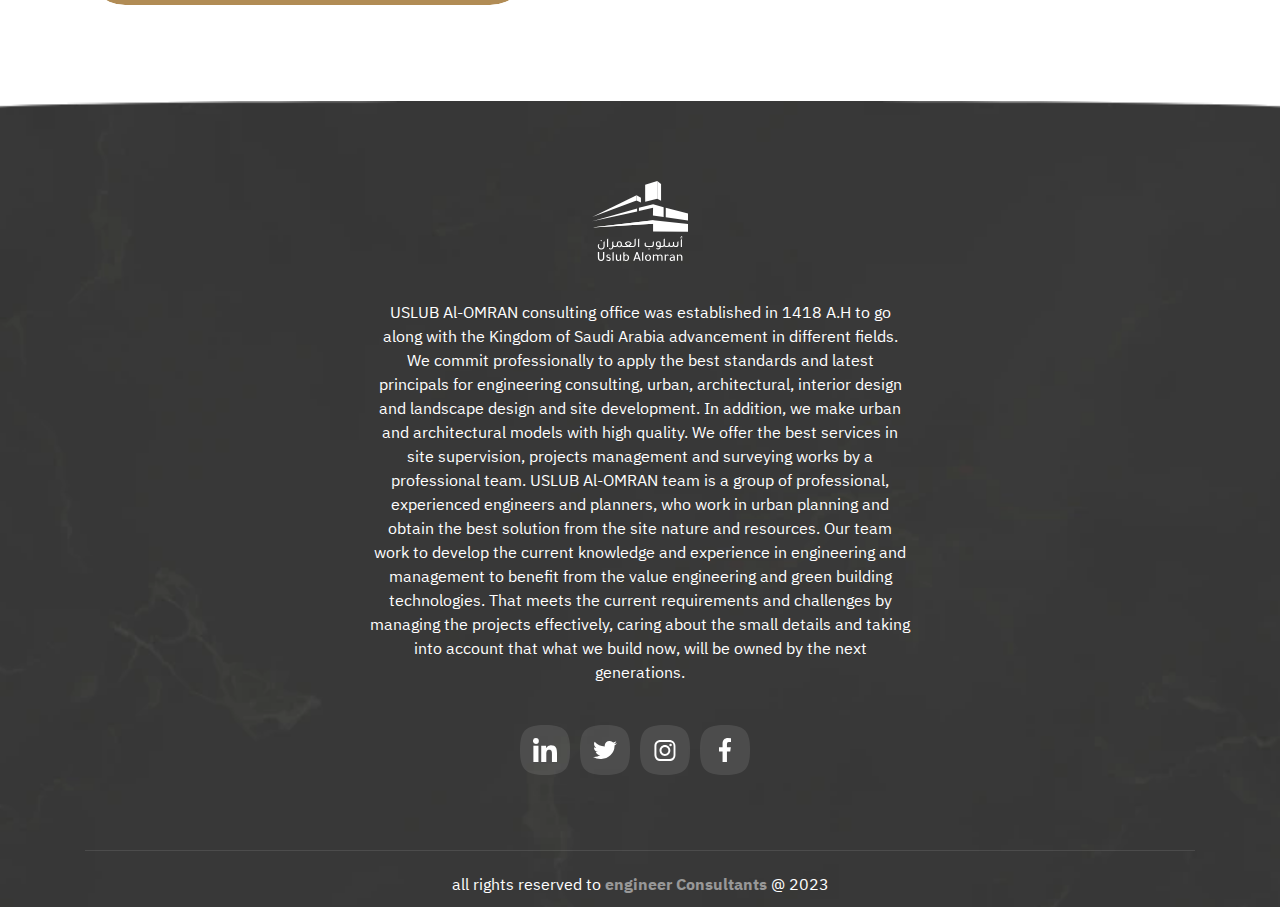
==== commit bd36d4a6: "end data" ====
--- a/en/index.html
+++ b/en/index.html
@@ -317,7 +317,7 @@
                       <p> Lorem ipsum dolor sit amet consectetur, adipisicing elit. Necessitatibus possimus minima nam enim ut optio, rerum, rem, doloribus tempora distinctio reiciendis? Possimus id at eum est perferendis molestias, quidem assumenda?ف
                       </p>
 
-                      <a href="#" class="see-more">
+                      <a href="about-us.html" class="see-more">
                         <img src="../assets/images/icons/right_arrow_wihte.svg" loading="lazy" alt="" />
 
                         <span>
@@ -350,7 +350,7 @@
                       <p> Lorem ipsum dolor sit amet consectetur, adipisicing elit. Necessitatibus possimus minima nam enim ut optio, rerum, rem, doloribus tempora distinctio reiciendis? Possimus id at eum est perferendis molestias, quidem assumenda?ف
                       </p>
 
-                      <a href="#" class="see-more">
+                      <a href="about-us.html" class="see-more">
                         <img src="../assets/images/icons/right_arrow_wihte.svg" loading="lazy" alt="" />
 
                         <span>
@@ -383,7 +383,7 @@
                       <p> Lorem ipsum dolor sit amet consectetur, adipisicing elit. Necessitatibus possimus minima nam enim ut optio, rerum, rem, doloribus tempora distinctio reiciendis? Possimus id at eum est perferendis molestias, quidem assumenda?ف
                       </p>
 
-                      <a href="#" class="see-more">
+                      <a href="about-us.html" class="see-more">
                         <img src="../assets/images/icons/right_arrow_wihte.svg" loading="lazy" alt="" />
 
                         <span>
@@ -416,7 +416,7 @@
                       <p> Lorem ipsum dolor sit amet consectetur, adipisicing elit. Necessitatibus possimus minima nam enim ut optio, rerum, rem, doloribus tempora distinctio reiciendis? Possimus id at eum est perferendis molestias, quidem assumenda?ف
                       </p>
 
-                      <a href="#" class="see-more">
+                      <a href="about-us.html" class="see-more">
                         <img src="../assets/images/icons/right_arrow_wihte.svg" loading="lazy" alt="" />
 
                         <span>
@@ -449,7 +449,7 @@
                       <p> Lorem ipsum dolor sit amet consectetur, adipisicing elit. Necessitatibus possimus minima nam enim ut optio, rerum, rem, doloribus tempora distinctio reiciendis? Possimus id at eum est perferendis molestias, quidem assumenda?ف
                       </p>
 
-                      <a href="#" class="see-more">
+                      <a href="about-us.html" class="see-more">
                         <img src="../assets/images/icons/right_arrow_wihte.svg" loading="lazy" alt="" />
 
                         <span>
@@ -482,7 +482,7 @@
                       <p> Lorem ipsum dolor sit amet consectetur, adipisicing elit. Necessitatibus possimus minima nam enim ut optio, rerum, rem, doloribus tempora distinctio reiciendis? Possimus id at eum est perferendis molestias, quidem assumenda?ف
                       </p>
 
-                      <a href="#" class="see-more">
+                      <a href="about-us.html" class="see-more">
                         <img src="../assets/images/icons/right_arrow_wihte.svg" loading="lazy" alt="" />
 
                         <span>
@@ -565,172 +565,172 @@
                         Lorem ipsum dolor sit amet consectetur, adipisicing elit. Necessitatibus possimus minima nam enim ut optio, rerum, rem, doloribus tempora distinctio reiciendis? Possimus id at eum est perferendis molestias, quidem assumenda?ف
                       </p>
 
-                      <a href="#" class="see-more">
-                        <img src="../assets/images/icons/right_arrow_wihte.svg" loading="lazy" alt="" />
-
-                        <span>
-                          see more
-                        </span>
-                      </a>
-                    </div>
-                  </div>
-                </div>
-
-                <div class="swiper-slide">
-                  <div class="product-box">
-                    <img src="../assets/images/about_us.jpeg" loading="lazy" alt="" />
-
-                    <div class="contain">
-                      <h2>
-                        اسم العمل 
-                      </h2>
-
-                      <p>
-                        محتوي بسيط
-                      </p>
-                    </div>
-
-                    <div class="data-apear">
-                      <h2 class="title">
-                        اسم العمل 
-                      </h2>
-
-                      <p> Lorem ipsum dolor sit amet consectetur, adipisicing elit. Necessitatibus possimus minima nam enim ut optio, rerum, rem, doloribus tempora distinctio reiciendis? Possimus id at eum est perferendis molestias, quidem assumenda?ف
-                      </p>
-
-                      <a href="#" class="see-more">
-                        <img src="../assets/images/icons/right_arrow_wihte.svg" loading="lazy" alt="" />
-
-                        <span>
-                          see more
-                        </span>
-                      </a>
-                    </div>
-                  </div>
-                </div>
-
-                <div class="swiper-slide">
-                  <div class="product-box">
-                    <img src="../assets/images/about_us.jpeg" loading="lazy" alt="" />
-
-                    <div class="contain">
-                      <h2>
-                        اسم العمل 
-                      </h2>
-
-                      <p>
-                        محتوي بسيط
-                      </p>
-                    </div>
-
-                    <div class="data-apear">
-                      <h2 class="title">
-                        اسم العمل 
-                      </h2>
-
-                      <p> Lorem ipsum dolor sit amet consectetur, adipisicing elit. Necessitatibus possimus minima nam enim ut optio, rerum, rem, doloribus tempora distinctio reiciendis? Possimus id at eum est perferendis molestias, quidem assumenda?ف
-                      </p>
-
-                      <a href="#" class="see-more">
-                        <img src="../assets/images/icons/right_arrow_wihte.svg" loading="lazy" alt="" />
-
-                        <span>
-                          see more
-                        </span>
-                      </a>
-                    </div>
-                  </div>
-                </div>
-
-                <div class="swiper-slide">
-                  <div class="product-box">
-                    <img src="../assets/images/about_us.jpeg" loading="lazy" alt="" />
-
-                    <div class="contain">
-                      <h2>
-                        اسم العمل 
-                      </h2>
-
-                      <p>
-                        محتوي بسيط
-                      </p>
-                    </div>
-
-                    <div class="data-apear">
-                      <h2 class="title">
-                        اسم العمل 
-                      </h2>
-
-                      <p> Lorem ipsum dolor sit amet consectetur, adipisicing elit. Necessitatibus possimus minima nam enim ut optio, rerum, rem, doloribus tempora distinctio reiciendis? Possimus id at eum est perferendis molestias, quidem assumenda?ف
-                      </p>
-
-                      <a href="#" class="see-more">
-                        <img src="../assets/images/icons/right_arrow_wihte.svg" loading="lazy" alt="" />
-
-                        <span>
-                          see more
-                        </span>
-                      </a>
-                    </div>
-                  </div>
-                </div>
-
-                <div class="swiper-slide">
-                  <div class="product-box">
-                    <img src="../assets/images/about_us.jpeg" loading="lazy" alt="" />
-
-                    <div class="contain">
-                      <h2>
-                        اسم العمل 
-                      </h2>
-
-                      <p>
-                        محتوي بسيط
-                      </p>
-                    </div>
-
-                    <div class="data-apear">
-                      <h2 class="title">
-                        اسم العمل 
-                      </h2>
-
-                      <p> Lorem ipsum dolor sit amet consectetur, adipisicing elit. Necessitatibus possimus minima nam enim ut optio, rerum, rem, doloribus tempora distinctio reiciendis? Possimus id at eum est perferendis molestias, quidem assumenda?ف
-                      </p>
-
-                      <a href="#" class="see-more">
-                        <img src="../assets/images/icons/right_arrow_wihte.svg" loading="lazy" alt="" />
-
-                        <span>
-                          see more
-                        </span>
-                      </a>
-                    </div>
-                  </div>
-                </div>
-
-                <div class="swiper-slide">
-                  <div class="product-box">
-                    <img src="../assets/images/about_us.jpeg" loading="lazy" alt="" />
-
-                    <div class="contain">
-                      <h2>
-                        اسم العمل 
-                      </h2>
-
-                      <p>
-                        محتوي بسيط
-                      </p>
-                    </div>
-
-                    <div class="data-apear">
-                      <h2 class="title">
-                        اسم العمل 
-                      </h2>
-
-                      <p> Lorem ipsum dolor sit amet consectetur, adipisicing elit. Necessitatibus possimus minima nam enim ut optio, rerum, rem, doloribus tempora distinctio reiciendis? Possimus id at eum est perferendis molestias, quidem assumenda?ف
-                      </p>
-
-                      <a href="#" class="see-more">
+                      <a href="about-us.html" class="see-more">
+                        <img src="../assets/images/icons/right_arrow_wihte.svg" loading="lazy" alt="" />
+
+                        <span>
+                          see more
+                        </span>
+                      </a>
+                    </div>
+                  </div>
+                </div>
+
+                <div class="swiper-slide">
+                  <div class="product-box">
+                    <img src="../assets/images/about_us.jpeg" loading="lazy" alt="" />
+
+                    <div class="contain">
+                      <h2>
+                        اسم العمل 
+                      </h2>
+
+                      <p>
+                        محتوي بسيط
+                      </p>
+                    </div>
+
+                    <div class="data-apear">
+                      <h2 class="title">
+                        اسم العمل 
+                      </h2>
+
+                      <p> Lorem ipsum dolor sit amet consectetur, adipisicing elit. Necessitatibus possimus minima nam enim ut optio, rerum, rem, doloribus tempora distinctio reiciendis? Possimus id at eum est perferendis molestias, quidem assumenda?ف
+                      </p>
+
+                      <a href="about-us.html" class="see-more">
+                        <img src="../assets/images/icons/right_arrow_wihte.svg" loading="lazy" alt="" />
+
+                        <span>
+                          see more
+                        </span>
+                      </a>
+                    </div>
+                  </div>
+                </div>
+
+                <div class="swiper-slide">
+                  <div class="product-box">
+                    <img src="../assets/images/about_us.jpeg" loading="lazy" alt="" />
+
+                    <div class="contain">
+                      <h2>
+                        اسم العمل 
+                      </h2>
+
+                      <p>
+                        محتوي بسيط
+                      </p>
+                    </div>
+
+                    <div class="data-apear">
+                      <h2 class="title">
+                        اسم العمل 
+                      </h2>
+
+                      <p> Lorem ipsum dolor sit amet consectetur, adipisicing elit. Necessitatibus possimus minima nam enim ut optio, rerum, rem, doloribus tempora distinctio reiciendis? Possimus id at eum est perferendis molestias, quidem assumenda?ف
+                      </p>
+
+                      <a href="about-us.html" class="see-more">
+                        <img src="../assets/images/icons/right_arrow_wihte.svg" loading="lazy" alt="" />
+
+                        <span>
+                          see more
+                        </span>
+                      </a>
+                    </div>
+                  </div>
+                </div>
+
+                <div class="swiper-slide">
+                  <div class="product-box">
+                    <img src="../assets/images/about_us.jpeg" loading="lazy" alt="" />
+
+                    <div class="contain">
+                      <h2>
+                        اسم العمل 
+                      </h2>
+
+                      <p>
+                        محتوي بسيط
+                      </p>
+                    </div>
+
+                    <div class="data-apear">
+                      <h2 class="title">
+                        اسم العمل 
+                      </h2>
+
+                      <p> Lorem ipsum dolor sit amet consectetur, adipisicing elit. Necessitatibus possimus minima nam enim ut optio, rerum, rem, doloribus tempora distinctio reiciendis? Possimus id at eum est perferendis molestias, quidem assumenda?ف
+                      </p>
+
+                      <a href="about-us.html" class="see-more">
+                        <img src="../assets/images/icons/right_arrow_wihte.svg" loading="lazy" alt="" />
+
+                        <span>
+                          see more
+                        </span>
+                      </a>
+                    </div>
+                  </div>
+                </div>
+
+                <div class="swiper-slide">
+                  <div class="product-box">
+                    <img src="../assets/images/about_us.jpeg" loading="lazy" alt="" />
+
+                    <div class="contain">
+                      <h2>
+                        اسم العمل 
+                      </h2>
+
+                      <p>
+                        محتوي بسيط
+                      </p>
+                    </div>
+
+                    <div class="data-apear">
+                      <h2 class="title">
+                        اسم العمل 
+                      </h2>
+
+                      <p> Lorem ipsum dolor sit amet consectetur, adipisicing elit. Necessitatibus possimus minima nam enim ut optio, rerum, rem, doloribus tempora distinctio reiciendis? Possimus id at eum est perferendis molestias, quidem assumenda?ف
+                      </p>
+
+                      <a href="about-us.html" class="see-more">
+                        <img src="../assets/images/icons/right_arrow_wihte.svg" loading="lazy" alt="" />
+
+                        <span>
+                          see more
+                        </span>
+                      </a>
+                    </div>
+                  </div>
+                </div>
+
+                <div class="swiper-slide">
+                  <div class="product-box">
+                    <img src="../assets/images/about_us.jpeg" loading="lazy" alt="" />
+
+                    <div class="contain">
+                      <h2>
+                        اسم العمل 
+                      </h2>
+
+                      <p>
+                        محتوي بسيط
+                      </p>
+                    </div>
+
+                    <div class="data-apear">
+                      <h2 class="title">
+                        اسم العمل 
+                      </h2>
+
+                      <p> Lorem ipsum dolor sit amet consectetur, adipisicing elit. Necessitatibus possimus minima nam enim ut optio, rerum, rem, doloribus tempora distinctio reiciendis? Possimus id at eum est perferendis molestias, quidem assumenda?ف
+                      </p>
+
+                      <a href="about-us.html" class="see-more">
                         <img src="../assets/images/icons/right_arrow_wihte.svg" loading="lazy" alt="" />
 
                         <span>
